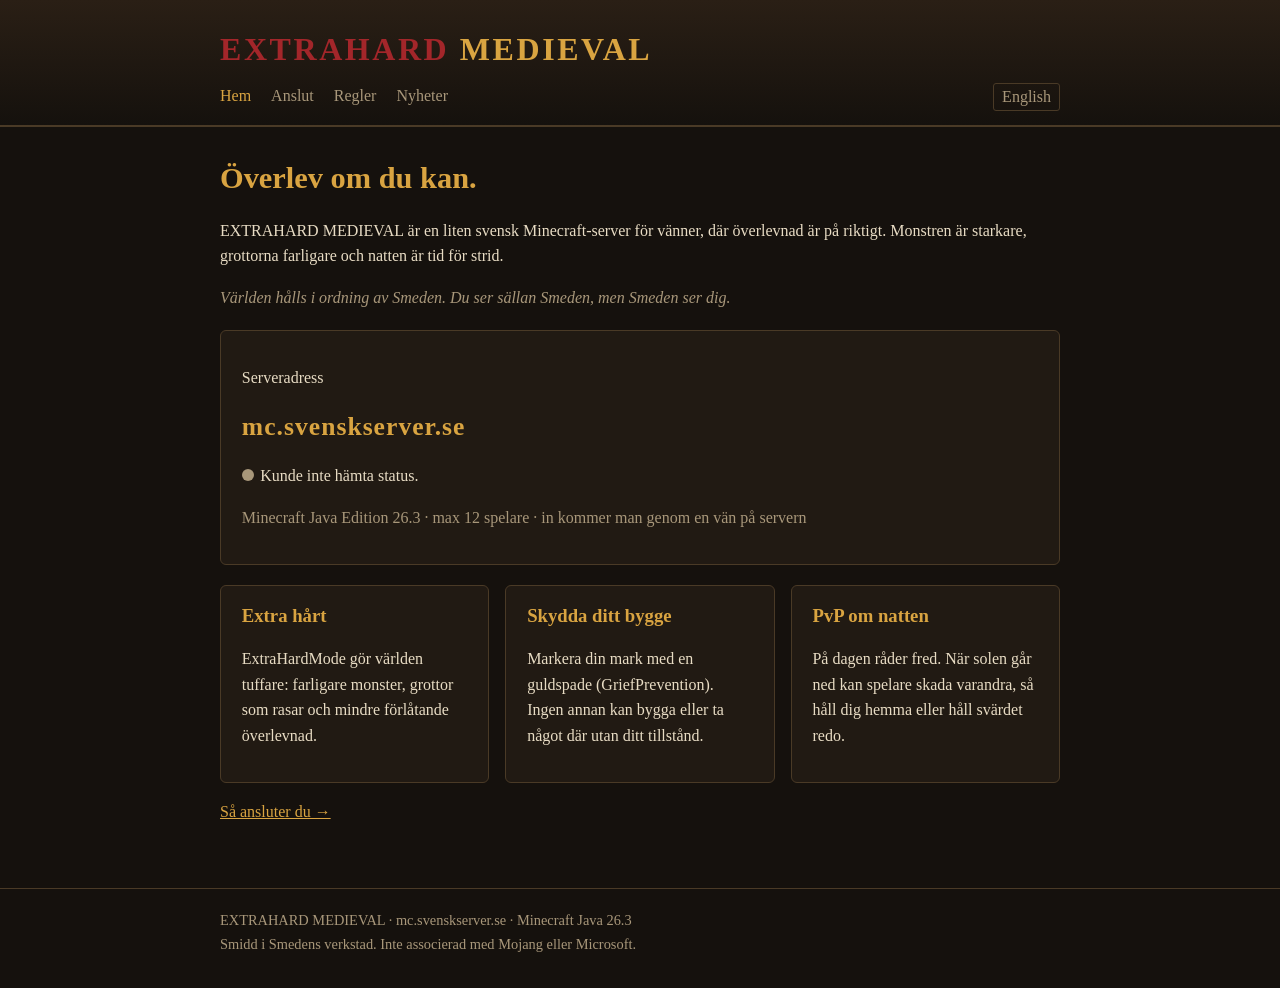
==== index.html @ 03857587 "Mjukare serveradress, ingen admin-namngivning, in kommer man genom en vän Co-Authored-By: Claude Opu" ====
<!DOCTYPE html>
<html lang="sv">
<head>
<meta charset="utf-8">
<meta name="viewport" content="width=device-width, initial-scale=1">
<meta http-equiv="Content-Security-Policy" content="default-src 'self'; script-src 'self'; style-src 'self'; img-src 'self' data:; connect-src https://api.mcsrvstat.us; base-uri 'none'; form-action 'none'">
<meta name="referrer" content="strict-origin-when-cross-origin">
<title>EXTRAHARD MEDIEVAL</title>
<meta name="description" content="EXTRAHARD MEDIEVAL – svensk Minecraft-server med tuffare överlevnad. mc.svenskserver.se">
<link rel="alternate" hreflang="sv" href="https://www.svenskserver.se/">
<link rel="alternate" hreflang="en" href="https://www.svenskserver.se/en/">
<link rel="stylesheet" href="/assets/style.css">
</head>
<body>
<header><div class="wrap">
<a class="brand" href="/">EXTRAHARD <span>MEDIEVAL</span></a>
<nav>
<a href="/" aria-current="page">Hem</a>
<a href="/anslut.html">Anslut</a>
<a href="/regler.html">Regler</a>
<a href="/nyheter.html">Nyheter</a>
<a class="lang" href="/en/" hreflang="en" lang="en">English</a>
</nav>
</div></header>
<main class="wrap">
<h1>Överlev om du kan.</h1>
<p>EXTRAHARD MEDIEVAL är en liten svensk Minecraft-server för vänner, där överlevnad är på riktigt.
Monstren är starkare, grottorna farligare och natten är tid för strid.</p>
<p class="muted"><em>Världen hålls i ordning av Smeden. Du ser sällan Smeden, men Smeden ser dig.</em></p>

<div class="panel">
<p>Serveradress</p>
<p><span class="address">mc.svenskserver.se</span></p>
<p id="status"><span class="status-dot"></span><span class="status-text">Hämtar status …</span></p>
<p class="muted">Minecraft Java Edition 26.3 · max 12 spelare · in kommer man genom en vän på servern</p>
</div>

<div class="grid">
<div class="panel"><h3>Extra hårt</h3>
<p>ExtraHardMode gör världen tuffare: farligare monster, grottor som rasar och mindre förlåtande överlevnad.</p></div>
<div class="panel"><h3>Skydda ditt bygge</h3>
<p>Markera din mark med en guldspade (GriefPrevention). Ingen annan kan bygga eller ta något där utan ditt tillstånd.</p></div>
<div class="panel"><h3>PvP om natten</h3>
<p>På dagen råder fred. När solen går ned kan spelare skada varandra, så håll dig hemma eller håll svärdet redo.</p></div>
</div>

<p><a href="/anslut.html">Så ansluter du →</a></p>
</main>
<footer><div class="wrap">
EXTRAHARD MEDIEVAL · mc.svenskserver.se · Minecraft Java 26.3<br>
Smidd i Smedens verkstad. Inte associerad med Mojang eller Microsoft.
</div></footer>
<script src="/assets/status.js"></script>
</body>
</html>
---- assets/style.css ----
:root {
  --bg: #15110d;
  --panel: #211a13;
  --edge: #4a3a26;
  --text: #e8dcc4;
  --muted: #a8977a;
  --gold: #d9a441;
  --blood: #a3262a;
  --ok: #6fae4f;
  font-family: Georgia, "Times New Roman", serif;
}

* { box-sizing: border-box; }

body {
  margin: 0;
  background: var(--bg);
  color: var(--text);
  line-height: 1.6;
}

a { color: var(--gold); }

header {
  border-bottom: 2px solid var(--edge);
  background: linear-gradient(#2a1f15, var(--bg));
}

.wrap { max-width: 880px; margin: 0 auto; padding: 0 1.25rem; }

.brand {
  display: block;
  padding: 1.5rem 0 0.5rem;
  text-decoration: none;
  font-size: 2rem;
  font-weight: bold;
  letter-spacing: 0.08em;
  color: var(--blood);
}
.brand span { color: var(--gold); }

nav { display: flex; flex-wrap: wrap; gap: 0.25rem 1.25rem; padding-bottom: 0.9rem; }
nav a { text-decoration: none; color: var(--muted); }
nav a:hover, nav a[aria-current="page"] { color: var(--gold); }
nav a.lang { margin-left: auto; border: 1px solid var(--edge); padding: 0 0.5rem; border-radius: 3px; }

main.wrap { padding-top: 2rem; padding-bottom: 3rem; }

h1, h2, h3 { color: var(--gold); line-height: 1.25; }
h1 { font-size: 1.9rem; margin-top: 0; }

.panel {
  background: var(--panel);
  border: 1px solid var(--edge);
  border-radius: 6px;
  padding: 1.1rem 1.3rem;
  margin: 1.25rem 0;
}

.address {
  font-size: 1.6rem;
  font-weight: bold;
  letter-spacing: 0.04em;
  color: var(--gold);
}
li .address { font-size: 1.1rem; }

.status-dot {
  display: inline-block;
  width: 0.75rem; height: 0.75rem;
  border-radius: 50%;
  background: var(--muted);
  margin-right: 0.4rem;
}
.status-dot.up { background: var(--ok); }
.status-dot.down { background: var(--blood); }

.grid { display: grid; gap: 1rem; grid-template-columns: repeat(auto-fit, minmax(240px, 1fr)); }
.grid .panel { margin: 0; }
.grid h3 { margin-top: 0; }

ol li, ul li { margin: 0.3rem 0; }

.muted { color: var(--muted); }

footer {
  border-top: 1px solid var(--edge);
  padding: 1.25rem 0 2rem;
  color: var(--muted);
  font-size: 0.9rem;
}
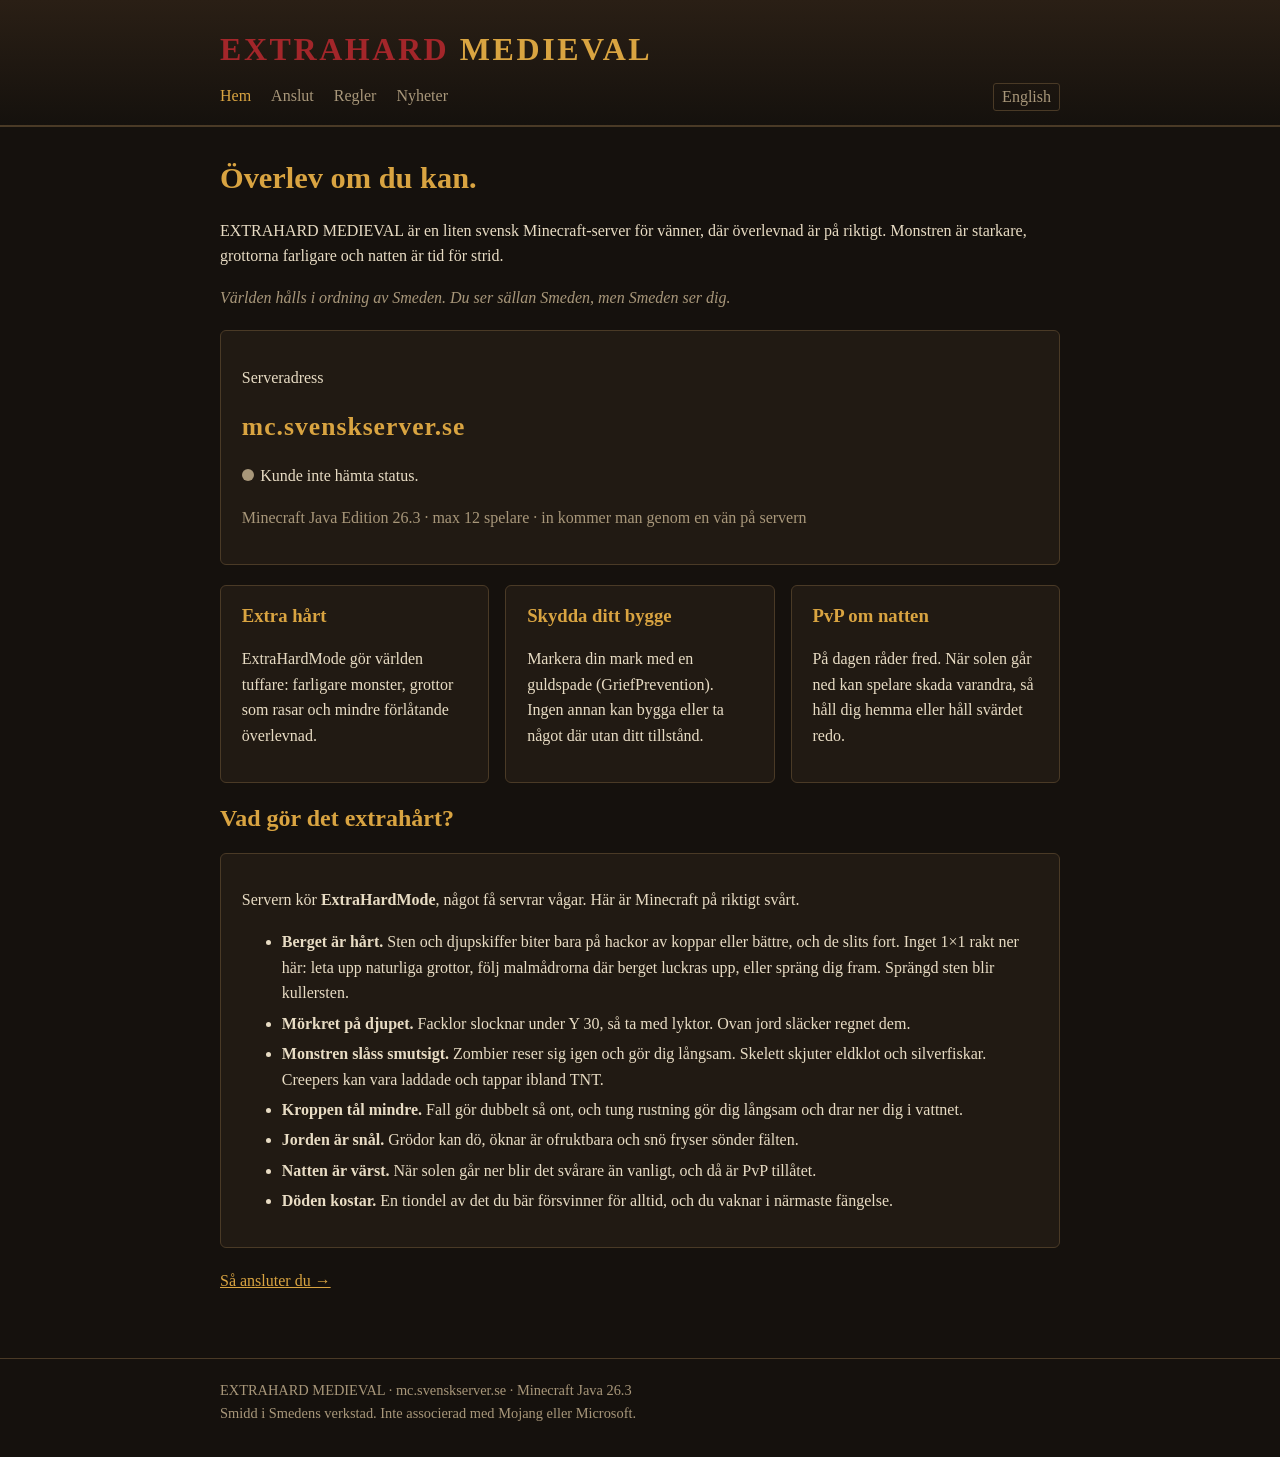
==== commit fa7f6db5: "Startsidan: Vad gör det extrahårt? (ExtraHardMode, berget, mörkret, monstren) Co-Authored-By: Claude" ====
--- a/index.html
+++ b/index.html
@@ -44,6 +44,20 @@
 <p>På dagen råder fred. När solen går ned kan spelare skada varandra, så håll dig hemma eller håll svärdet redo.</p></div>
 </div>
 
+<h2>Vad gör det extrahårt?</h2>
+<div class="panel">
+<p>Servern kör <strong>ExtraHardMode</strong>, något få servrar vågar. Här är Minecraft på riktigt svårt.</p>
+<ul>
+<li><strong>Berget är hårt.</strong> Sten och djupskiffer biter bara på hackor av koppar eller bättre, och de slits fort. Inget 1×1 rakt ner här: leta upp naturliga grottor, följ malmådrorna där berget luckras upp, eller spräng dig fram. Sprängd sten blir kullersten.</li>
+<li><strong>Mörkret på djupet.</strong> Facklor slocknar under Y 30, så ta med lyktor. Ovan jord släcker regnet dem.</li>
+<li><strong>Monstren slåss smutsigt.</strong> Zombier reser sig igen och gör dig långsam. Skelett skjuter eldklot och silverfiskar. Creepers kan vara laddade och tappar ibland TNT.</li>
+<li><strong>Kroppen tål mindre.</strong> Fall gör dubbelt så ont, och tung rustning gör dig långsam och drar ner dig i vattnet.</li>
+<li><strong>Jorden är snål.</strong> Grödor kan dö, öknar är ofruktbara och snö fryser sönder fälten.</li>
+<li><strong>Natten är värst.</strong> När solen går ner blir det svårare än vanligt, och då är PvP tillåtet.</li>
+<li><strong>Döden kostar.</strong> En tiondel av det du bär försvinner för alltid, och du vaknar i närmaste fängelse.</li>
+</ul>
+</div>
+
 <p><a href="/anslut.html">Så ansluter du →</a></p>
 </main>
 <footer><div class="wrap">
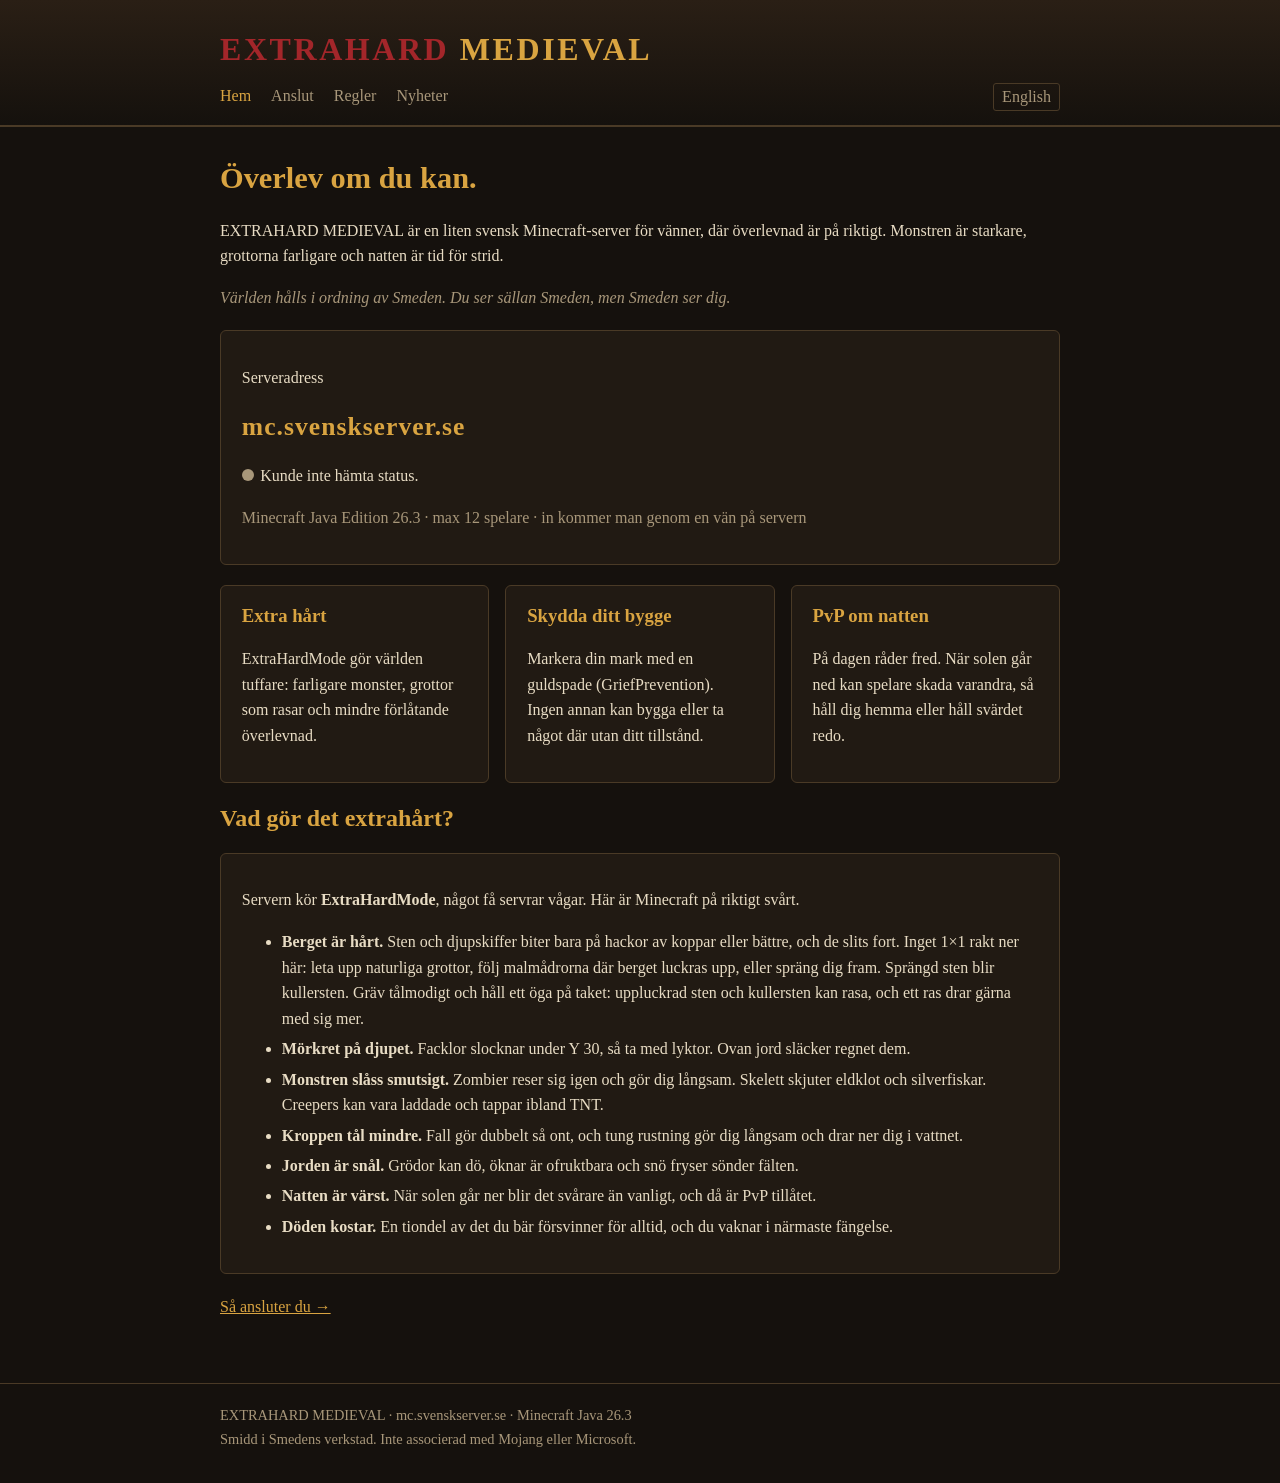
==== commit d0d3a873: "Extrahårt: tålamod och ras i berget Co-Authored-By: Claude Opus 5.5 <noreply@anthropic.com>" ====
--- a/index.html
+++ b/index.html
@@ -48,7 +48,7 @@
 <div class="panel">
 <p>Servern kör <strong>ExtraHardMode</strong>, något få servrar vågar. Här är Minecraft på riktigt svårt.</p>
 <ul>
-<li><strong>Berget är hårt.</strong> Sten och djupskiffer biter bara på hackor av koppar eller bättre, och de slits fort. Inget 1×1 rakt ner här: leta upp naturliga grottor, följ malmådrorna där berget luckras upp, eller spräng dig fram. Sprängd sten blir kullersten.</li>
+<li><strong>Berget är hårt.</strong> Sten och djupskiffer biter bara på hackor av koppar eller bättre, och de slits fort. Inget 1×1 rakt ner här: leta upp naturliga grottor, följ malmådrorna där berget luckras upp, eller spräng dig fram. Sprängd sten blir kullersten. Gräv tålmodigt och håll ett öga på taket: uppluckrad sten och kullersten kan rasa, och ett ras drar gärna med sig mer.</li>
 <li><strong>Mörkret på djupet.</strong> Facklor slocknar under Y 30, så ta med lyktor. Ovan jord släcker regnet dem.</li>
 <li><strong>Monstren slåss smutsigt.</strong> Zombier reser sig igen och gör dig långsam. Skelett skjuter eldklot och silverfiskar. Creepers kan vara laddade och tappar ibland TNT.</li>
 <li><strong>Kroppen tål mindre.</strong> Fall gör dubbelt så ont, och tung rustning gör dig långsam och drar ner dig i vattnet.</li>
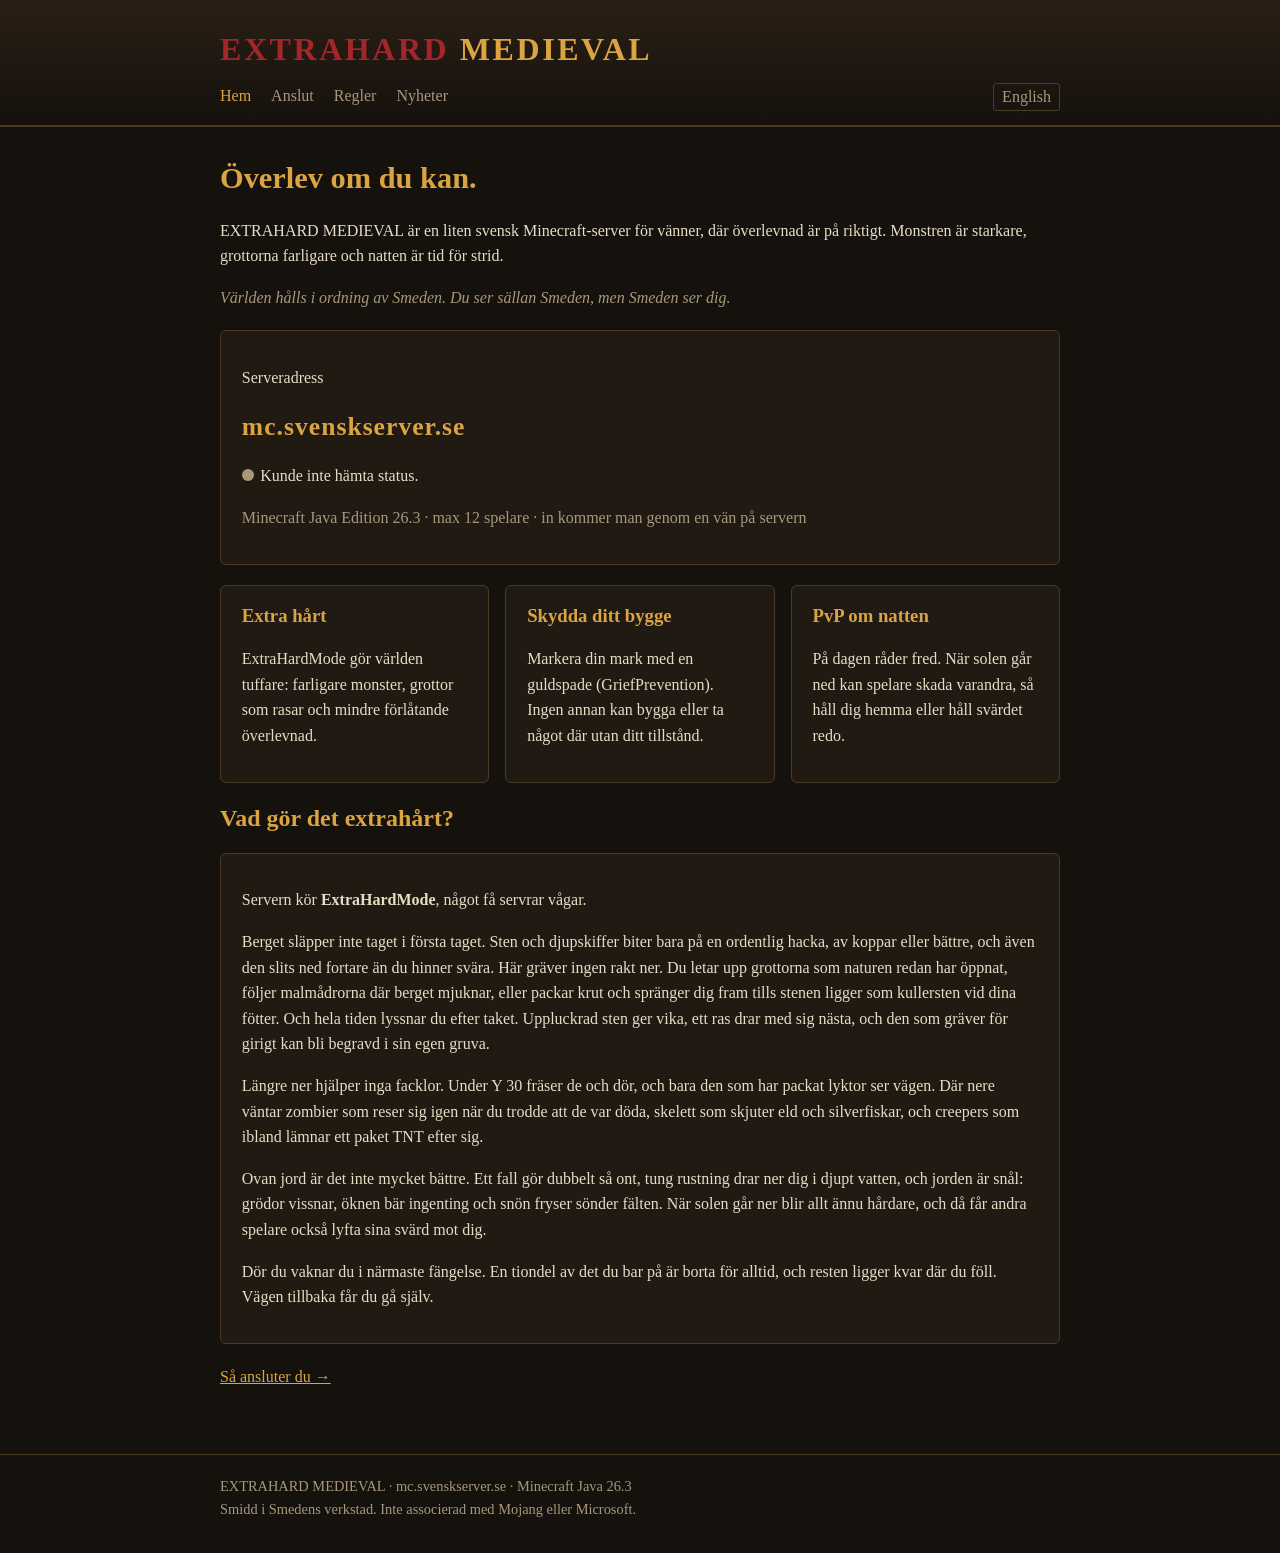
==== commit e2c381f4: "Extrahårt som berättelse i stället för punktlista Co-Authored-By: Claude Opus 5.5 <noreply@anthropic" ====
--- a/index.html
+++ b/index.html
@@ -46,16 +46,11 @@
 
 <h2>Vad gör det extrahårt?</h2>
 <div class="panel">
-<p>Servern kör <strong>ExtraHardMode</strong>, något få servrar vågar. Här är Minecraft på riktigt svårt.</p>
-<ul>
-<li><strong>Berget är hårt.</strong> Sten och djupskiffer biter bara på hackor av koppar eller bättre, och de slits fort. Inget 1×1 rakt ner här: leta upp naturliga grottor, följ malmådrorna där berget luckras upp, eller spräng dig fram. Sprängd sten blir kullersten. Gräv tålmodigt och håll ett öga på taket: uppluckrad sten och kullersten kan rasa, och ett ras drar gärna med sig mer.</li>
-<li><strong>Mörkret på djupet.</strong> Facklor slocknar under Y 30, så ta med lyktor. Ovan jord släcker regnet dem.</li>
-<li><strong>Monstren slåss smutsigt.</strong> Zombier reser sig igen och gör dig långsam. Skelett skjuter eldklot och silverfiskar. Creepers kan vara laddade och tappar ibland TNT.</li>
-<li><strong>Kroppen tål mindre.</strong> Fall gör dubbelt så ont, och tung rustning gör dig långsam och drar ner dig i vattnet.</li>
-<li><strong>Jorden är snål.</strong> Grödor kan dö, öknar är ofruktbara och snö fryser sönder fälten.</li>
-<li><strong>Natten är värst.</strong> När solen går ner blir det svårare än vanligt, och då är PvP tillåtet.</li>
-<li><strong>Döden kostar.</strong> En tiondel av det du bär försvinner för alltid, och du vaknar i närmaste fängelse.</li>
-</ul>
+<p>Servern kör <strong>ExtraHardMode</strong>, något få servrar vågar.</p>
+<p>Berget släpper inte taget i första taget. Sten och djupskiffer biter bara på en ordentlig hacka, av koppar eller bättre, och även den slits ned fortare än du hinner svära. Här gräver ingen rakt ner. Du letar upp grottorna som naturen redan har öppnat, följer malmådrorna där berget mjuknar, eller packar krut och spränger dig fram tills stenen ligger som kullersten vid dina fötter. Och hela tiden lyssnar du efter taket. Uppluckrad sten ger vika, ett ras drar med sig nästa, och den som gräver för girigt kan bli begravd i sin egen gruva.</p>
+<p>Längre ner hjälper inga facklor. Under Y 30 fräser de och dör, och bara den som har packat lyktor ser vägen. Där nere väntar zombier som reser sig igen när du trodde att de var döda, skelett som skjuter eld och silverfiskar, och creepers som ibland lämnar ett paket TNT efter sig.</p>
+<p>Ovan jord är det inte mycket bättre. Ett fall gör dubbelt så ont, tung rustning drar ner dig i djupt vatten, och jorden är snål: grödor vissnar, öknen bär ingenting och snön fryser sönder fälten. När solen går ner blir allt ännu hårdare, och då får andra spelare också lyfta sina svärd mot dig.</p>
+<p>Dör du vaknar du i närmaste fängelse. En tiondel av det du bar på är borta för alltid, och resten ligger kvar där du föll. Vägen tillbaka får du gå själv.</p>
 </div>
 
 <p><a href="/anslut.html">Så ansluter du →</a></p>
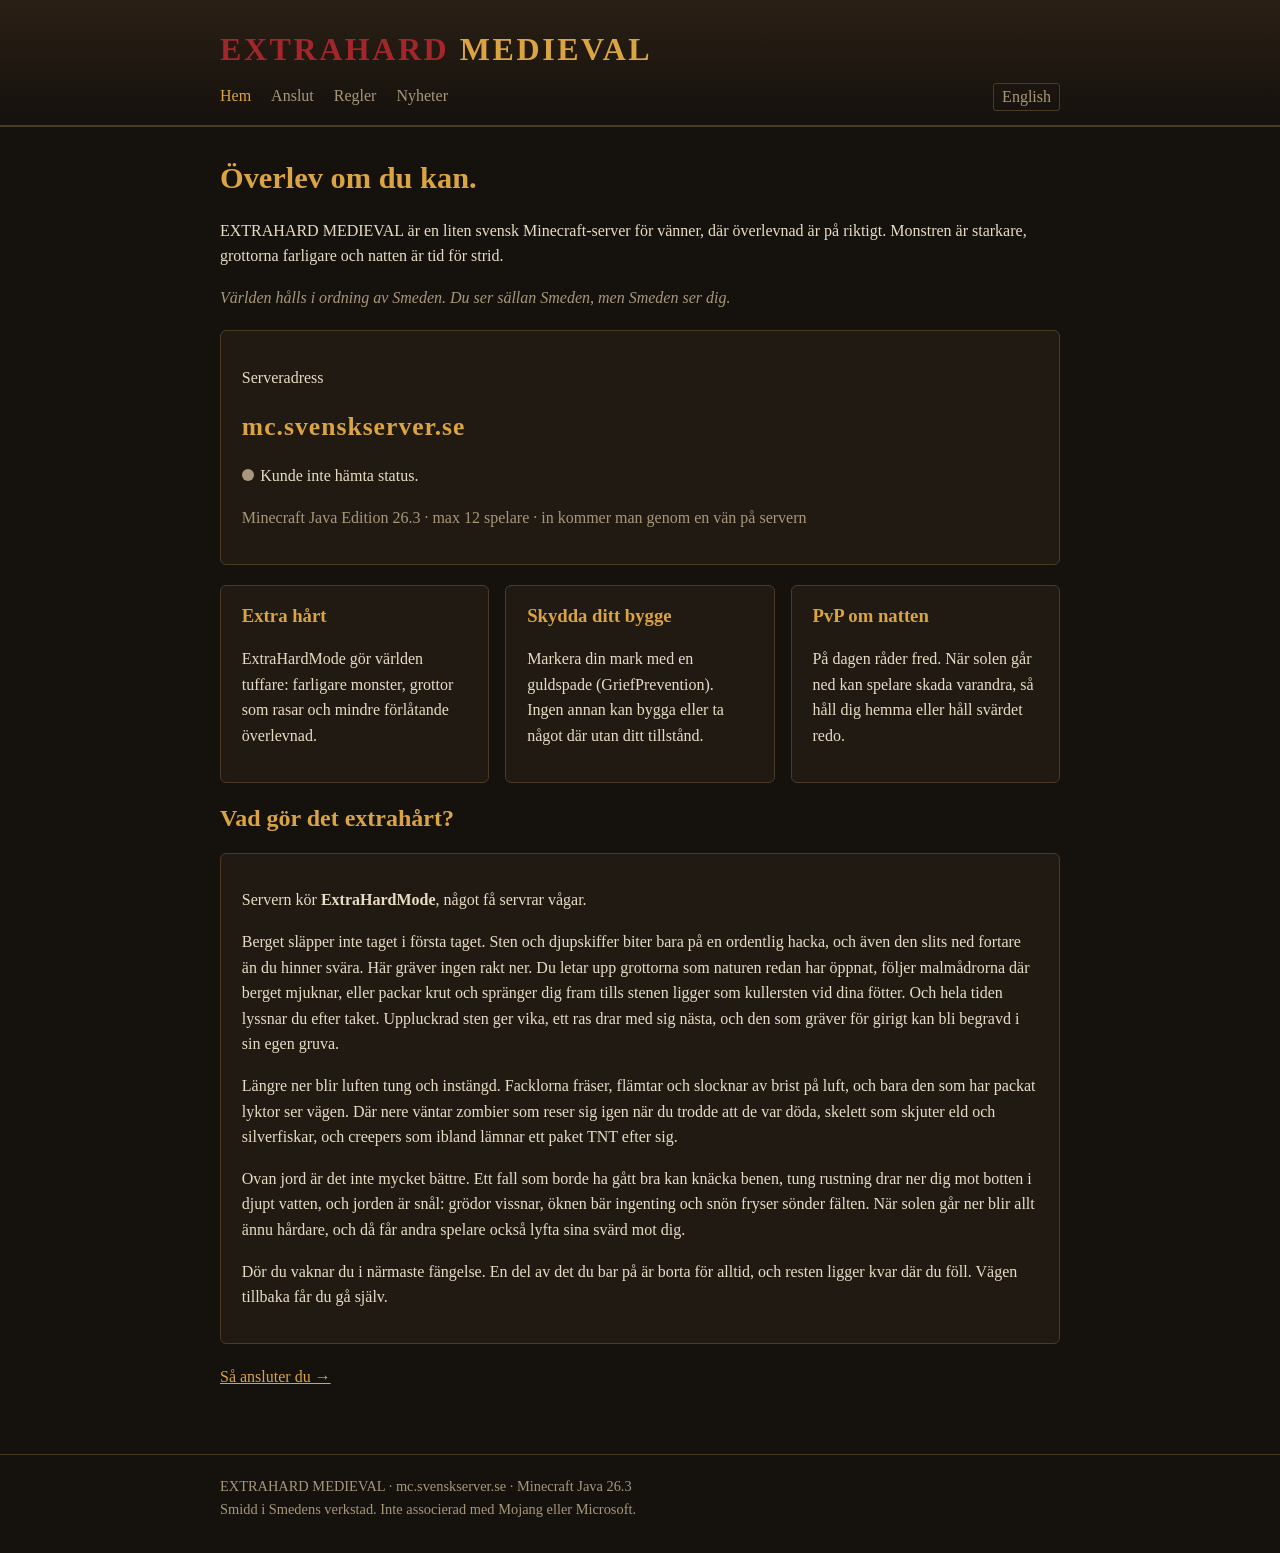
==== commit dae4e2f5: "Extrahårt: berättande förklaringar i stället för siffror Co-Authored-By: Claude Opus 5.5 <noreply@an" ====
--- a/index.html
+++ b/index.html
@@ -47,10 +47,10 @@
 <h2>Vad gör det extrahårt?</h2>
 <div class="panel">
 <p>Servern kör <strong>ExtraHardMode</strong>, något få servrar vågar.</p>
-<p>Berget släpper inte taget i första taget. Sten och djupskiffer biter bara på en ordentlig hacka, av koppar eller bättre, och även den slits ned fortare än du hinner svära. Här gräver ingen rakt ner. Du letar upp grottorna som naturen redan har öppnat, följer malmådrorna där berget mjuknar, eller packar krut och spränger dig fram tills stenen ligger som kullersten vid dina fötter. Och hela tiden lyssnar du efter taket. Uppluckrad sten ger vika, ett ras drar med sig nästa, och den som gräver för girigt kan bli begravd i sin egen gruva.</p>
-<p>Längre ner hjälper inga facklor. Under Y 30 fräser de och dör, och bara den som har packat lyktor ser vägen. Där nere väntar zombier som reser sig igen när du trodde att de var döda, skelett som skjuter eld och silverfiskar, och creepers som ibland lämnar ett paket TNT efter sig.</p>
-<p>Ovan jord är det inte mycket bättre. Ett fall gör dubbelt så ont, tung rustning drar ner dig i djupt vatten, och jorden är snål: grödor vissnar, öknen bär ingenting och snön fryser sönder fälten. När solen går ner blir allt ännu hårdare, och då får andra spelare också lyfta sina svärd mot dig.</p>
-<p>Dör du vaknar du i närmaste fängelse. En tiondel av det du bar på är borta för alltid, och resten ligger kvar där du föll. Vägen tillbaka får du gå själv.</p>
+<p>Berget släpper inte taget i första taget. Sten och djupskiffer biter bara på en ordentlig hacka, och även den slits ned fortare än du hinner svära. Här gräver ingen rakt ner. Du letar upp grottorna som naturen redan har öppnat, följer malmådrorna där berget mjuknar, eller packar krut och spränger dig fram tills stenen ligger som kullersten vid dina fötter. Och hela tiden lyssnar du efter taket. Uppluckrad sten ger vika, ett ras drar med sig nästa, och den som gräver för girigt kan bli begravd i sin egen gruva.</p>
+<p>Längre ner blir luften tung och instängd. Facklorna fräser, flämtar och slocknar av brist på luft, och bara den som har packat lyktor ser vägen. Där nere väntar zombier som reser sig igen när du trodde att de var döda, skelett som skjuter eld och silverfiskar, och creepers som ibland lämnar ett paket TNT efter sig.</p>
+<p>Ovan jord är det inte mycket bättre. Ett fall som borde ha gått bra kan knäcka benen, tung rustning drar ner dig mot botten i djupt vatten, och jorden är snål: grödor vissnar, öknen bär ingenting och snön fryser sönder fälten. När solen går ner blir allt ännu hårdare, och då får andra spelare också lyfta sina svärd mot dig.</p>
+<p>Dör du vaknar du i närmaste fängelse. En del av det du bar på är borta för alltid, och resten ligger kvar där du föll. Vägen tillbaka får du gå själv.</p>
 </div>
 
 <p><a href="/anslut.html">Så ansluter du →</a></p>
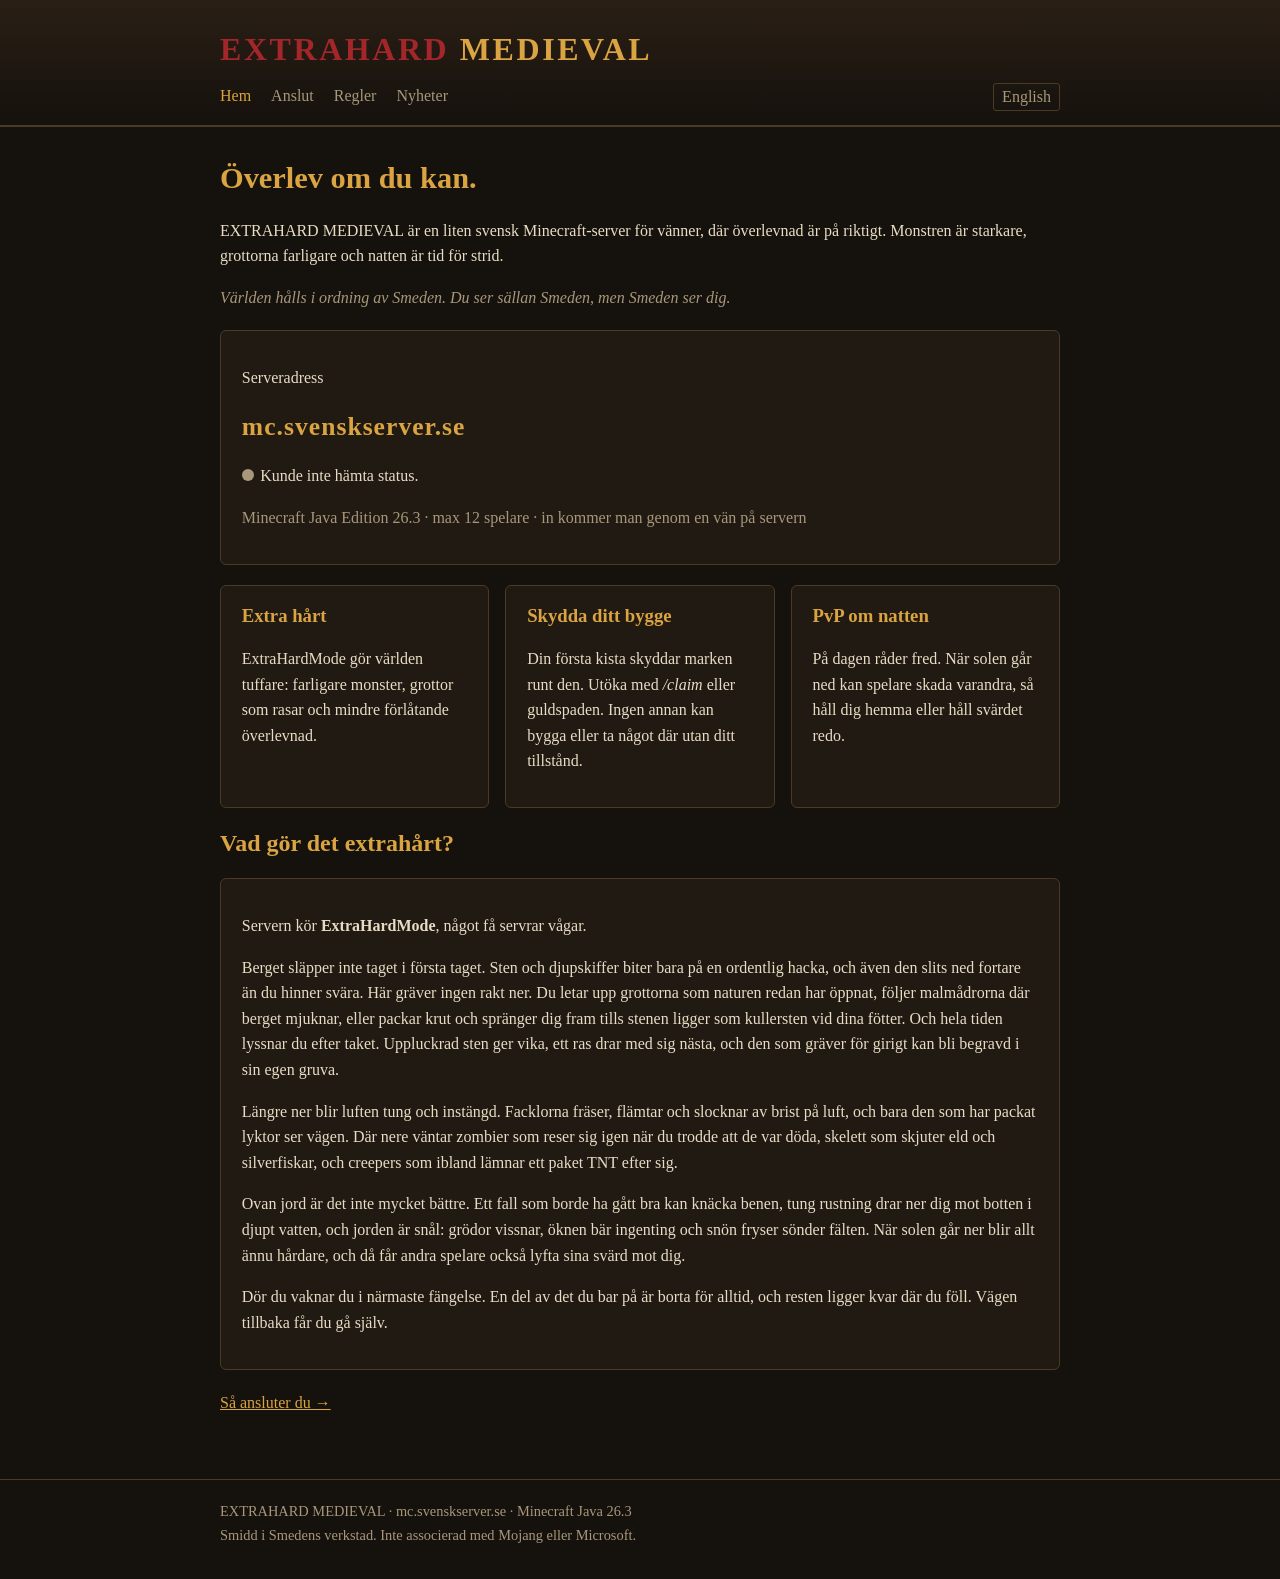
==== commit b0640bcc: "Första kistan skyddar marken, utöka med /claim Co-Authored-By: Claude Opus 5.5 <noreply@anthropic.co" ====
--- a/index.html
+++ b/index.html
@@ -39,7 +39,7 @@
 <div class="panel"><h3>Extra hårt</h3>
 <p>ExtraHardMode gör världen tuffare: farligare monster, grottor som rasar och mindre förlåtande överlevnad.</p></div>
 <div class="panel"><h3>Skydda ditt bygge</h3>
-<p>Markera din mark med en guldspade (GriefPrevention). Ingen annan kan bygga eller ta något där utan ditt tillstånd.</p></div>
+<p>Din första kista skyddar marken runt den. Utöka med <em>/claim</em> eller guldspaden. Ingen annan kan bygga eller ta något där utan ditt tillstånd.</p></div>
 <div class="panel"><h3>PvP om natten</h3>
 <p>På dagen råder fred. När solen går ned kan spelare skada varandra, så håll dig hemma eller håll svärdet redo.</p></div>
 </div>
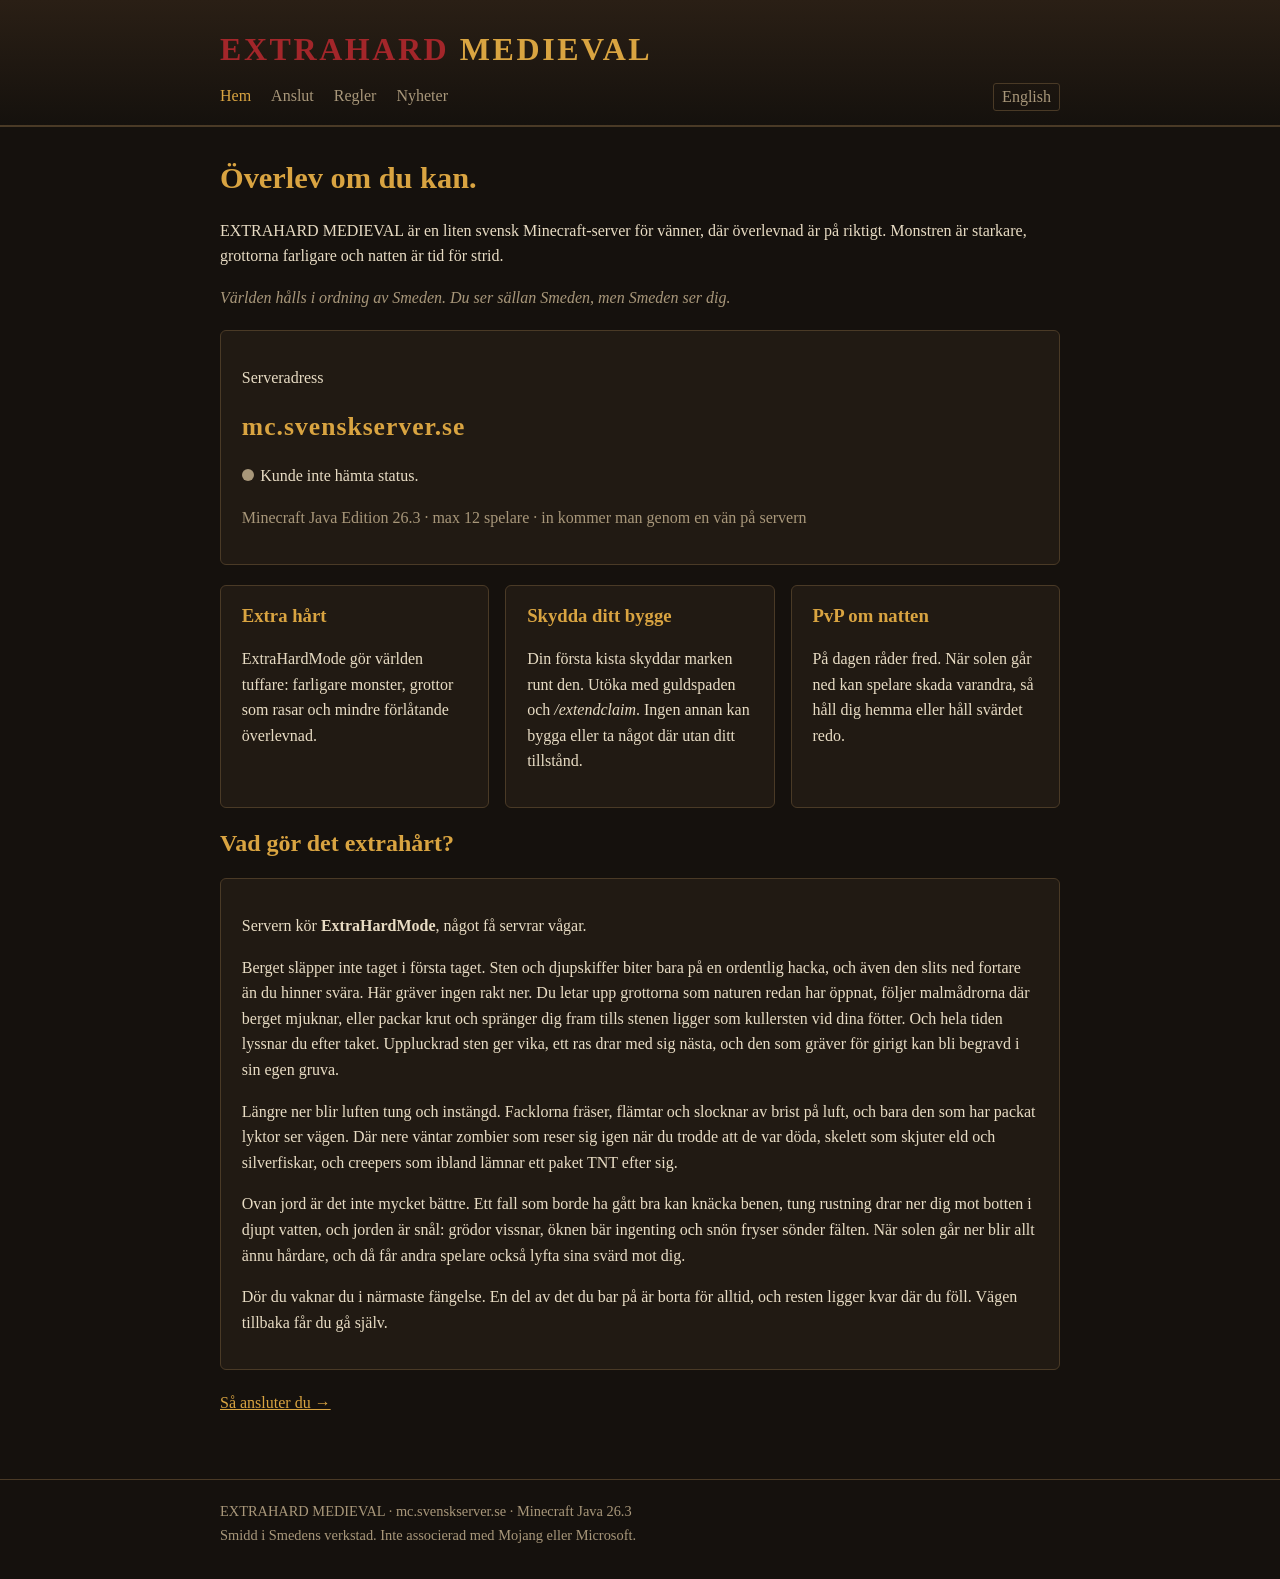
==== commit b3006cb3: "Guldspade och /extendclaim, varje bybomord en ny chansning Co-Authored-By: Claude Opus 5.5 <noreply@" ====
--- a/index.html
+++ b/index.html
@@ -39,7 +39,7 @@
 <div class="panel"><h3>Extra hårt</h3>
 <p>ExtraHardMode gör världen tuffare: farligare monster, grottor som rasar och mindre förlåtande överlevnad.</p></div>
 <div class="panel"><h3>Skydda ditt bygge</h3>
-<p>Din första kista skyddar marken runt den. Utöka med <em>/claim</em> eller guldspaden. Ingen annan kan bygga eller ta något där utan ditt tillstånd.</p></div>
+<p>Din första kista skyddar marken runt den. Utöka med guldspaden och <em>/extendclaim</em>. Ingen annan kan bygga eller ta något där utan ditt tillstånd.</p></div>
 <div class="panel"><h3>PvP om natten</h3>
 <p>På dagen råder fred. När solen går ned kan spelare skada varandra, så håll dig hemma eller håll svärdet redo.</p></div>
 </div>
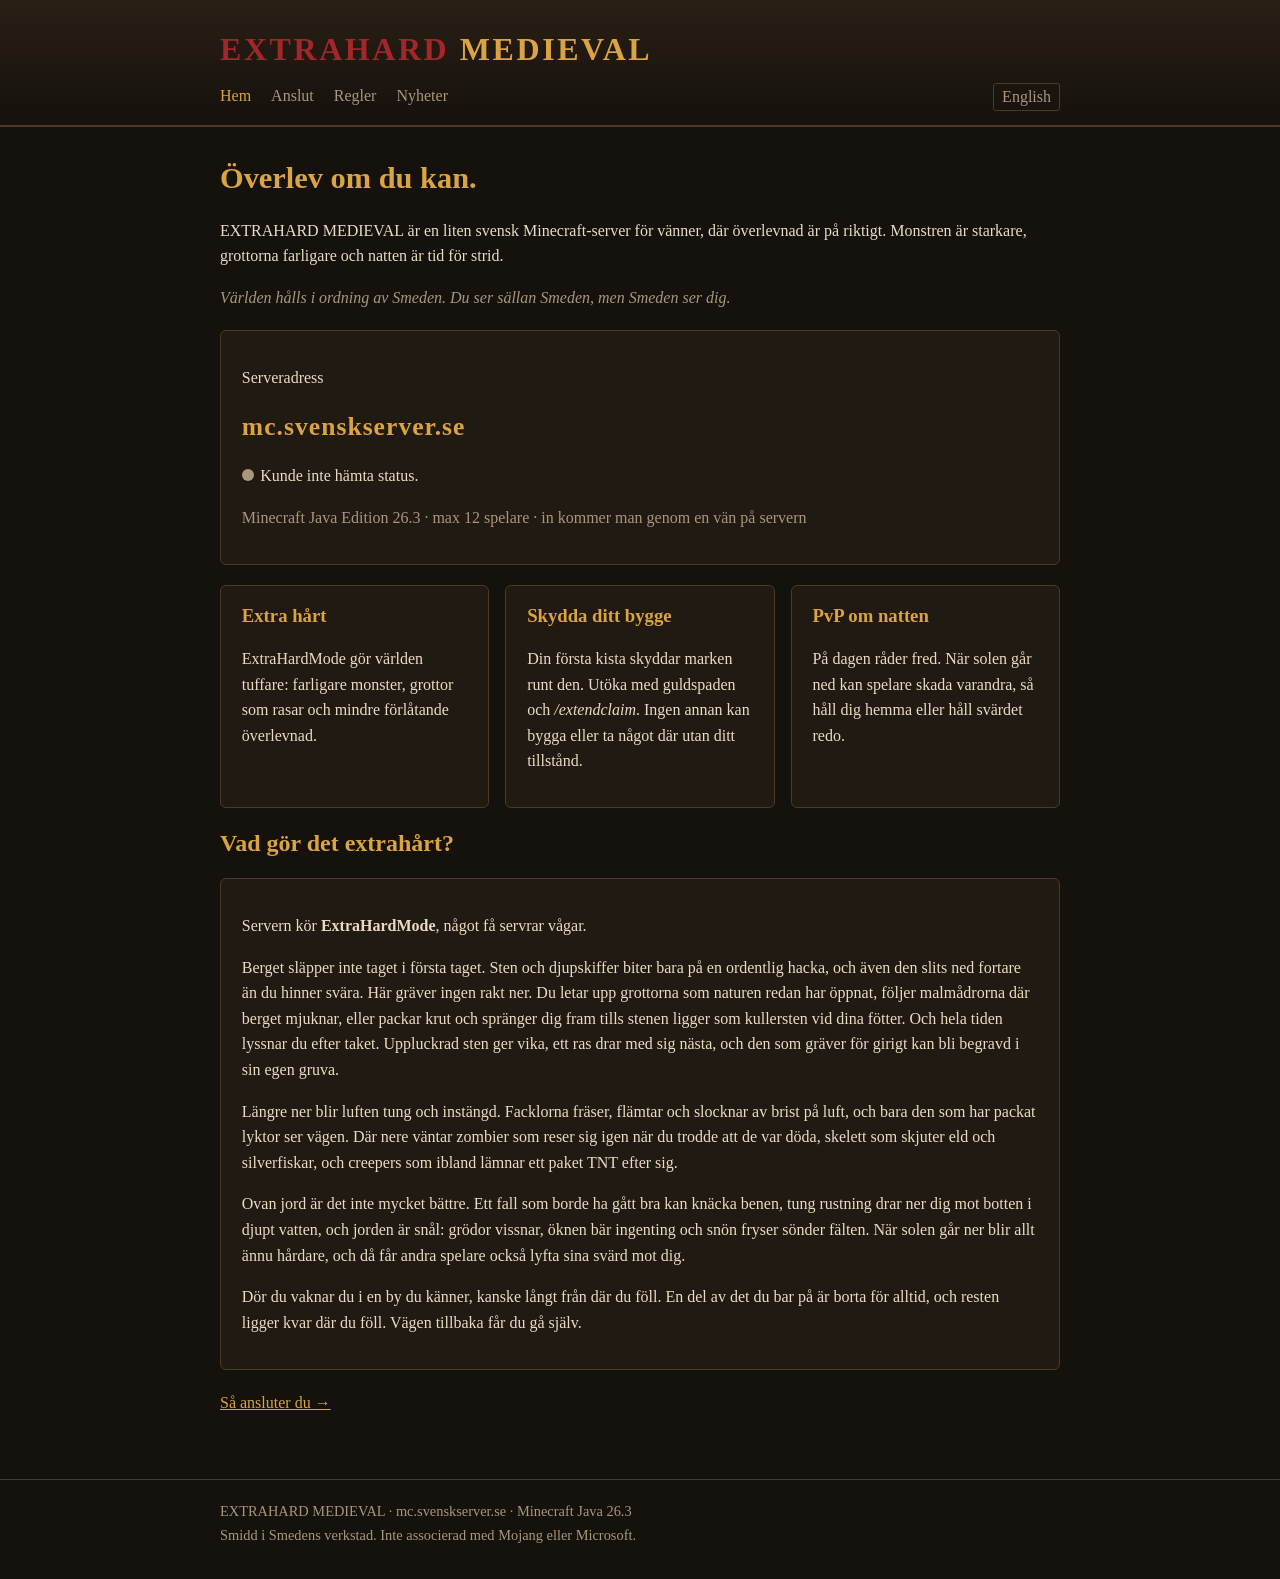
==== commit e8e2fec8: "Byarna tar emot de döda: byrespawn och spawnbyn Co-Authored-By: Claude Opus 5.5 <noreply@anthropic.c" ====
--- a/index.html
+++ b/index.html
@@ -50,7 +50,7 @@
 <p>Berget släpper inte taget i första taget. Sten och djupskiffer biter bara på en ordentlig hacka, och även den slits ned fortare än du hinner svära. Här gräver ingen rakt ner. Du letar upp grottorna som naturen redan har öppnat, följer malmådrorna där berget mjuknar, eller packar krut och spränger dig fram tills stenen ligger som kullersten vid dina fötter. Och hela tiden lyssnar du efter taket. Uppluckrad sten ger vika, ett ras drar med sig nästa, och den som gräver för girigt kan bli begravd i sin egen gruva.</p>
 <p>Längre ner blir luften tung och instängd. Facklorna fräser, flämtar och slocknar av brist på luft, och bara den som har packat lyktor ser vägen. Där nere väntar zombier som reser sig igen när du trodde att de var döda, skelett som skjuter eld och silverfiskar, och creepers som ibland lämnar ett paket TNT efter sig.</p>
 <p>Ovan jord är det inte mycket bättre. Ett fall som borde ha gått bra kan knäcka benen, tung rustning drar ner dig mot botten i djupt vatten, och jorden är snål: grödor vissnar, öknen bär ingenting och snön fryser sönder fälten. När solen går ner blir allt ännu hårdare, och då får andra spelare också lyfta sina svärd mot dig.</p>
-<p>Dör du vaknar du i närmaste fängelse. En del av det du bar på är borta för alltid, och resten ligger kvar där du föll. Vägen tillbaka får du gå själv.</p>
+<p>Dör du vaknar du i en by du känner, kanske långt från där du föll. En del av det du bar på är borta för alltid, och resten ligger kvar där du föll. Vägen tillbaka får du gå själv.</p>
 </div>
 
 <p><a href="/anslut.html">Så ansluter du →</a></p>
